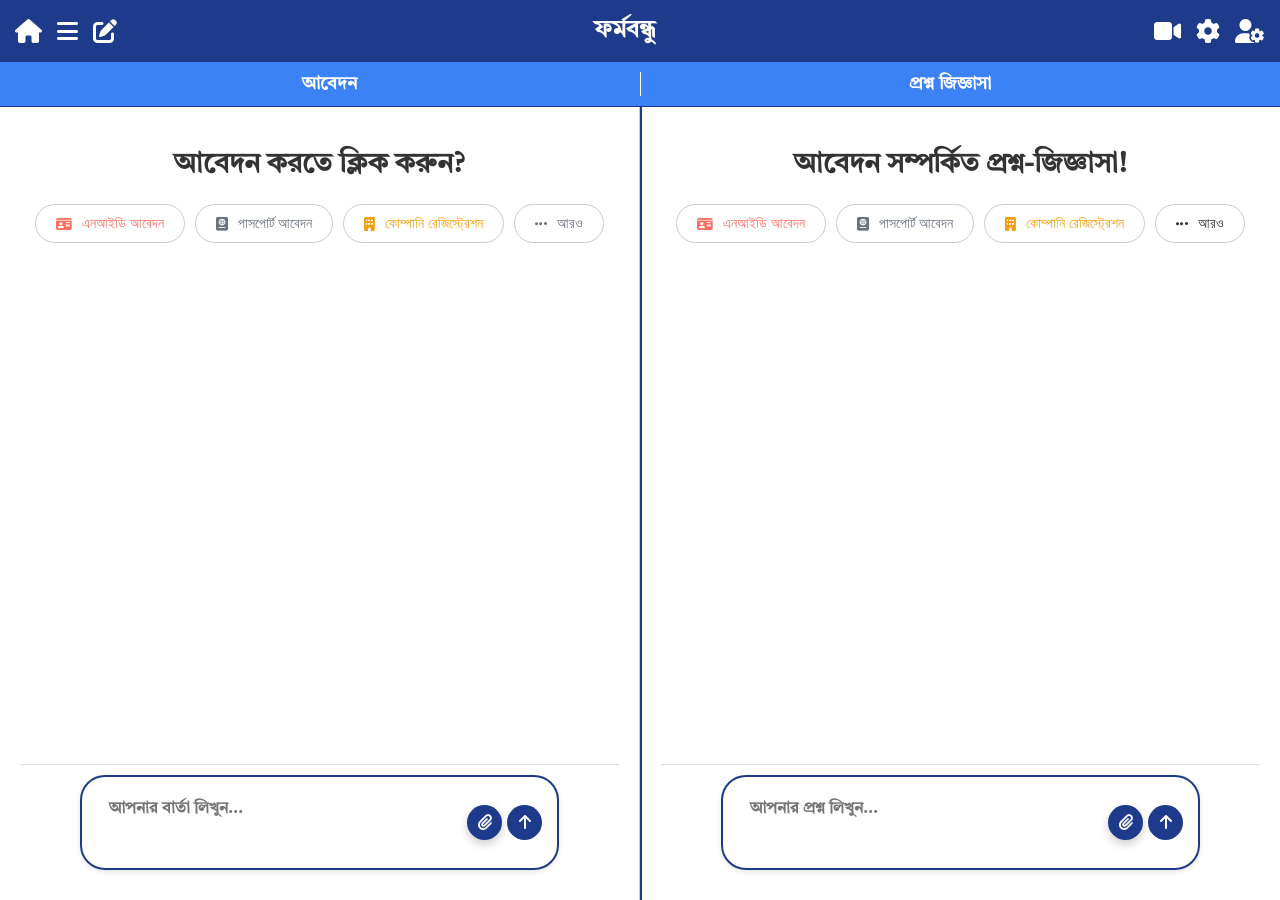
==== chat.html @ 92fe242a "Rename index.html to chat.html" ====
<!DOCTYPE html>
<html lang="en">
<head>
    <meta charset="UTF-8">
    <meta name="viewport" content="width=device-width, initial-scale=1.0">
    <title>ফর্মবন্ধু চ্যাটবট</title>
    <link rel="stylesheet" href="https://cdnjs.cloudflare.com/ajax/libs/font-awesome/6.5.0/css/all.min.css">
    <link href="https://fonts.googleapis.com/css2?family=Tiro+Bangla:wght@700&display=swap" rel="stylesheet">
    <link rel="stylesheet" href="style.css">
    <link rel="stylesheet" href="drag-drop.css">
    <script src="https://code.jquery.com/jquery-3.6.0.min.js"></script>
    <script src="https://www.gstatic.com/firebasejs/8.10.1/firebase-app.js"></script>
    <script src="https://www.gstatic.com/firebasejs/8.10.1/firebase-firestore.js"></script>
    <script src="https://www.gstatic.com/firebasejs/8.10.1/firebase-auth.js"></script>
    <script src="https://cdnjs.cloudflare.com/ajax/libs/pdfmake/0.2.10/pdfmake.min.js"></script>
    <script src="https://cdnjs.cloudflare.com/ajax/libs/pdfmake/0.2.10/vfs_fonts.min.js"></script>
</head>
<body>
    <div class="chat-container">
        <div class="header">
            <div class="header-icons">
                <i class="fas fa-home home-icon" title="Home" onclick="window.location.href='index.html'"></i>
                <i class="fas fa-bars history-icon" id="historyIcon" title="Chat History"></i>
                <i class="fas fa-pen-to-square new-chat-icon" id="newChatIcon" title="New Chat"></i>
            </div>
            <div class="header-brand">
                <span class="brand-logo">ফর্মবন্ধু</span>
                <span class="dynamic-text"></span>
            </div>
            <div class="header-right-icons">
                <i class="fas fa-video video-icon" id="videoIcon" title="টিউটোরিয়াল ভিডিও"></i>
                <i class="fas fa-cog settings-icon" id="settingsIcon" title="সেটিংস" onclick="window.location.href='settings.html'"></i>
                <i class="fas fa-user-cog account-icon" title="অ্যাকাউন্ট সেটিংস" onclick="window.location.href='account.html'"></i>
            </div>
        </div>
        <div class="sub-header">
            <div class="sub-header-left">আবেদন</div>
            <div class="sub-divider" id="subDivider"></div>
            <div class="sub-header-right">প্রশ্ন জিজ্ঞাসা</div>
        </div>
        <div class="split-chat">
            <div class="chat-column left-column">
                <div class="welcome-message" id="welcomeMessage">
                    <h2>আবেদন করতে ক্লিক করুন?</h2>
                    <div class="welcome-buttons">
                        <button class="welcome-btn" data-genre="এনআইডি আবেদন"><i class="fas fa-id-card"></i> এনআইডি আবেদন</button>
                        <button class="welcome-btn" data-genre="পাসপোর্ট আবেদন"><i class="fas fa-passport"></i> পাসপোর্ট আবেদন</button>
                        <button class="welcome-btn" data-genre="কোম্পানি রেজিস্ট্রেশন"><i class="fas fa-building"></i> কোম্পানি রেজিস্ট্রেশন</button>
                        <button id="moreOptionsBtn"><i class="fas fa-ellipsis-h"></i> আরও </button>
                    </div>
                </div>
                <div class="messages chat-messages" id="messages"></div>
                <div class="input-area">
                    <div class="input-wrapper">
                        <div id="previewContainer" style="display: none; margin: 10px 0; text-align: center;">
                            <img id="previewImage" src="" alt="Preview" style="max-width: 100%; max-height: 150px; object-fit: contain; cursor: pointer;">
                        </div>
                        <textarea id="userInput" placeholder="আপনার বার্তা লিখুন..."></textarea>
                        <input type="file" id="fileInput" style="display: none;" accept="image/png, image/jpeg, image/jpg">
                        <div class="button-container">
                            <button id="uploadBtn" title="Upload Image"><i class="fas fa-paperclip"></i></button>
                            <button id="sendBtn" title="Send Message"><i class="fas fa-arrow-up"></i></button>
                        </div>
                    </div>
                </div>
            </div>
            <div class="divider" id="mainDivider"></div>
            <div class="chat-column right-column">
                <div class="welcome-message" id="welcomeMessage-right">
                    <h2>আবেদন সম্পর্কিত প্রশ্ন-জিজ্ঞাসা!</h2>
                    <div class="welcome-buttons">
                        <button class="welcome-btn" data-genre="এনআইডি আবেদন"><i class="fas fa-id-card"></i> এনআইডি আবেদন</button>
                        <button class="welcome-btn" data-genre="পাসপোর্ট আবেদন"><i class="fas fa-passport"></i> পাসপোর্ট আবেদন</button>
                        <button class="welcome-btn" data-genre="কোম্পানি রেজিস্ট্রেশন"><i class="fas fa-building"></i> কোম্পানি রেজিস্ট্রেশন</button>
                        <button id="moreOptionsBtn-right"><i class="fas fa-ellipsis-h"></i> আরও </button>
                    </div>
                </div>
                <div class="messages chat-messages" id="messages-right"></div>
                <div class="input-area">
                    <div class="input-wrapper">
                        <div id="previewContainer-right" style="display: none; margin: 10px 0; text-align: center;">
                            <img id="previewImage-right" src="" alt="Preview" style="max-width: 100%; max-height: 150px; object-fit: contain; cursor: pointer;">
                        </div>
                        <textarea id="userInput-right" placeholder="আপনার প্রশ্ন লিখুন..."></textarea>
                        <input type="file" id="fileInput-right" style="display: none;" accept="image/png, image/jpeg, image/jpg">
                        <div class="button-container">
                            <button id="uploadBtn-right" title="Upload Image"><i class="fas fa-paperclip"></i></button>
                            <button id="sendBtn-right" title="Send Message"><i class="fas fa-arrow-up"></i></button>
                        </div>
                    </div>
                </div>
            </div>
        </div>
        <div class="sidebar" id="sidebar">
            <div class="sidebar-header">
                <i class="fas fa-history sidebar-icon"></i>
                <i class="fas fa-times close-sidebar" id="closeSidebar"></i>
            </div>
            <input type="text" class="search-input" id="searchInput" placeholder="চ্যাট অনুসন্ধান করুন...">
            <div class="history-list" id="historyList"></div>
        </div>
        <div class="modal" id="deleteModal">
            <div class="modal-content">
                <p>আপনি কি এই চ্যাটটি মুছতে চান?</p>
                <div class="modal-buttons">
                    <button class="cancel" id="cancelDelete">বাতিল</button>
                    <button class="confirm" id="confirmDelete">মুছুন</button>
                </div>
            </div>
        </div>
        <div class="rename-modal" id="renameModal">
            <div class="rename-modal-content">
                <h3>চ্যাটের নাম পরিবর্তন করুন</h3>
                <input type="text" id="renameInput" placeholder="নতুন নাম লিখুন...">
                <div class="rename-modal-buttons">
                    <button class="cancel" id="cancelRename">বাতিল</button>
                    <button class="save" id="saveRename">সংরক্ষণ</button>
                </div>
            </div>
        </div>
        <div class="genres-modal" id="genresModal">
            <div class="genres-modal-content">
                <h3><i class="fas fa-list-check"></i> সকল সেবা</h3>
                <div class="genres-list" id="genresList"></div>
                <div class="genres-modal-buttons">
                    <button class="cancel" id="closeGenresModal">বন্ধ করুন</button>
                </div>
            </div>
        </div>
        <div id="genres2Modal" class="modal">
            <div class="modal-content slide-in">
                <span id="closeGenres2Modal" class="close">&times;</span>
                <h2><i class="fas fa-list-check"></i> জনরা 2</h2>
                <div id="genres2List"></div>
                <div class="genres-modal-buttons">
                    <button class="cancel" id="closeGenres2ModalBtn">বন্ধ করুন</button>
                </div>
            </div>
        </div>
        <div class="image-review-modal" id="imageReviewModal">
            <div class="image-review-content">
                <img class="review-image" id="reviewImage" src="" alt="Review Image" style="max-width: 100%; max-height: 80vh; object-fit: contain;">
                <button class="delete-image-btn" id="deleteImageBtn"><i class="fas fa-trash"></i></button>
            </div>
        </div>
        <div class="edit-modal" id="editModal">
            <div class="edit-modal-content">
                <div class="edit-canvas-container">
                    <canvas id="editCanvas"></canvas>
                </div>
                <div class="edit-controls">
                    <div>
                        <label for="cropX">Crop X:</label>
                        <input type="range" id="cropX" min="0" max="1000" value="0">
                    </div>
                    <div>
                        <label for="cropY">Crop Y:</label>
                        <input type="range" id="cropY" min="0" max="1000" value="0">
                    </div>
                    <div>
                        <label for="cropWidth">Crop Width:</label>
                        <input type="range" id="cropWidth" min="10" max="1000" value="100">
                    </div>
                    <div>
                        <label for="cropHeight">Crop Height:</label>
                        <input type="range" id="cropHeight" min="10" max="1000" value="100">
                    </div>
                    <div>
                        <label for="brightness">Brightness:</label>
                        <input type="range" id="brightness" min="0" max="200" value="100">
                    </div>
                    <div>
                        <label for="contrast">Contrast:</label>
                        <input type="range" id="contrast" min="0" max="200" value="100">
                    </div>
                    <div>
                        <label for="bgColor">Background Color:</label>
                        <select id="bgColor">
                            <option value="#ffffff">White</option>
                            <option value="#000000">Black</option>
                            <option value="#808080">Gray</option>
                        </select>
                    </div>
                    <div class="edit-buttons">
                        <button class="cancel" id="cancelEdit">বাতিল</button>
                        <button class="apply" id="editApplyBtn">পরিবর্তন প্রয়োগ করুন</button>
                    </div>
                </div>
            </div>
        </div>
        <div class="video-modal" id="videoModal">
            <div class="video-modal-content">
                <video controls>
                    <source src="videos/মাত্র ১ দিনে নতুন ভোটার হওয়া যাবে _ How to Apply for New NID Card 2025.mp4" type="video/mp4">
                    Your browser does not support the video tag.
                </video>
                <div class="video-modal-buttons">
                    <button class="close-video" id="closeVideoModal">বন্ধ করুন</button>
                </div>
            </div>
        </div>
    </div>
    <script src="src/main.js" type="module"></script>
</body>
</html>
---- style.css ----
* {
    margin: 0;
    padding: 0;
    box-sizing: border-box;
}
body {
    font-family: 'Tiro Bangla', 'Segoe UI', sans-serif;
    background: #E5E7EB;
    color: #333;
    display: flex;
    justify-content: center;
    align-items: center;
    height: 100vh;
    margin: 0;
    overflow: hidden;
}
.chat-container {
    width: 100vw;
    height: 100vh;
    background: #fff;
    display: flex;
    flex-direction: column;
    overflow: hidden;
    box-shadow: 0 4px 10px rgba(0, 0, 0, 0.2);
    transition: margin-left 0.3s ease, width 0.3s ease;
    position: relative;
    z-index: 1;
}
.chat-container:not(.sidebar-open) {
    margin-left: 0;
    width: 100vw;
}
.chat-container.sidebar-open {
    margin-left: 300px;
    width: calc(100vw - 300px);
}
.header {
    background: #1E3A8A;
    color: #fff;
    padding: 15px;
    font-size: 24px;
    font-weight: 700;
    position: relative;
    display: flex;
    justify-content: center;
    align-items: center;
}
.header-brand {
    display: flex;
    align-items: center;
    gap: 10px;
    transition: gap 0.3s ease;
}
.header-brand.active .brand-logo {
    transform: translateX(-10px);
}
.brand-logo {
    font-size: 24px;
    font-weight: 700;
    transition: transform 0.3s ease;
}
.dynamic-text {
    font-size: 16px;
    opacity: 0;
    background: #FFFFFF;
    color: #1E3A8A;
    border: none;
    border-radius: 12px;
    padding: 5px 10px;
    transition: opacity 0.3s ease, transform 0.3s ease;
    max-width: 150px;
    white-space: nowrap;
    overflow: hidden;
    text-overflow: ellipsis;
}
.dynamic-text.active {
    opacity: 1;
    transform: translateY(0);
    animation: floatIn 0.5s ease-out;
}
@keyframes floatIn {
    from { opacity: 0; transform: translateY(10px); }
    to { opacity: 1; transform: translateY(0); }
}
.header-icons {
    position: absolute;
    left: 15px;
    top: 50%;
    transform: translateY(-50%);
    display: flex;
    gap: 15px;
}
.header-right-icons {
    position: absolute;
    right: 15px;
    top: 50%;
    transform: translateY(-50%);
    display: flex;
    gap: 15px;
}
.history-icon, .new-chat-icon, .home-icon, .settings-icon, .account-icon {
    font-size: 24px;
    color: #fff;
    cursor: pointer;
    transition: color 0.3s ease, transform 0.2s ease;
}
.history-icon:hover, .new-chat-icon:hover, .home-icon:hover, .settings-icon:hover, .account-icon:hover {
    color: #3B82F6;
    transform: scale(1.1);
}
.sidebar {
    position: fixed;
    top: 0;
    left: -300px;
    width: 300px;
    height: 100%;
    background: linear-gradient(135deg, #1E3A8A, #3B82F6);
    color: #fff;
    padding: 20px;
    transition: left 0.3s ease, opacity 0.3s ease;
    opacity: 0;
    z-index: 10;
    display: flex;
    flex-direction: column;
    gap: 15px;
    box-shadow: 2px 0 5px rgba(0, 0, 0, 0.3);
    overflow: hidden;
}
.sidebar.open {
    left: 0;
    opacity: 1;
}
.sidebar-header {
    display: flex;
    justify-content: space-between;
    align-items: center;
    padding-bottom: 10px;
    border-bottom: 1px solid rgba(255, 255, 255, 0.2);
}
.sidebar-icon {
    font-size: 24px;
    cursor: pointer;
}
.close-sidebar {
    font-size: 24px;
    cursor: pointer;
    color: #fff;
    transition: color 0.3s ease, transform 0.2s ease;
}
.close-sidebar:hover {
    color: #3B82F6;
    transform: scale(1.1);
}
.search-input {
    width: 100%;
    padding: 10px;
    font-size: 16px;
    border: none;
    border-radius: 20px;
    outline: none;
    background: rgba(255, 255, 255, 0.1);
    color: #fff;
    transition: background 0.3s ease;
}
.search-input::placeholder {
    color: rgba(255, 255, 255, 0.6);
}
.search-input:focus {
    background: rgba(255, 255, 255, 0.2);
}
.history-list {
    flex-grow: 1;
    overflow-y: auto;
    overflow-x: hidden;
    display: flex;
    flex-direction: column;
    gap: 10px;
    padding: 10px 10px 0 0;
    scrollbar-width: thin;
    scrollbar-color: rgba(255, 255, 255, 0.3) rgba(255, 255, 255, 0.1);
}
.history-list::-webkit-scrollbar {
    width: 8px;
}
.history-list::-webkit-scrollbar-track {
    background: rgba(255, 255, 255, 0.1);
}
.history-list::-webkit-scrollbar-thumb {
    background: rgba(255, 255, 255, 0.3);
    border-radius: 10px;
}
.history-list::-webkit-scrollbar-thumb:hover {
    background: rgba(255, 255, 255, 0.5);
}
.history-item {
    background: rgba(255, 255, 255, 0.1);
    padding: 15px;
    border-radius: 10px;
    cursor: pointer;
    transition: background 0.3s ease, transform 0.2s ease;
    position: relative;
    display: flex;
    justify-content: space-between;
    align-items: center;
}
.history-item:hover {
    background: rgba(255, 255, 255, 0.2);
    transform: translateX(5px);
}
.history-item-content {
    flex-grow: 1;
    overflow: hidden;
}
.history-item p {
    font-size: 16px;
    color: #fff;
    margin: 0;
    white-space: nowrap;
    overflow: hidden;
    text-overflow: ellipsis;
}
.history-item .timestamp {
    font-size: 12px;
    color: rgba(255, 255, 255, 0.6);
    margin-top: 5px;
}
.history-item .options {
    opacity: 0;
    position: absolute;
    right: 15px;
    transition: opacity 0.3s ease;
}
.history-item:hover .options {
    opacity: 1;
}
.options i {
    font-size: 18px;
    cursor: pointer;
    margin-left: 10px;
    transition: color 0.3s ease, transform 0.2s ease;
}
.options i:hover {
    color: #3B82F6;
    transform: scale(1.2);
}
.dropdown {
    display: none;
    position: absolute;
    right: 10px;
    top: 40px;
    background: #1E3A8A;
    border-radius: 5px;
    box-shadow: 0 2px 5px rgba(0, 0, 0, 0.2);
    z-index: 20;
}
.dropdown.active {
    display: block;
}
.dropdown-item {
    padding: 8px 15px;
    color: #fff;
    font-size: 14px;
    cursor: pointer;
    transition: background 0.3s ease;
}
.dropdown-item:hover {
    background: #3B82F6;
}

/* নতুন সাব-হেডার */
.sub-header {
    background: #3B82F6;
    color: #fff;
    padding: 10px 20px;
    display: flex;
    justify-content: space-between;
    align-items: center;
    font-size: 18px;
    font-weight: 700;
    border-bottom: 1px solid #1E3A8A;
}
.sub-header-left, .sub-header-right {
    flex: 1;
    text-align: center;
}
.sub-header-left {
    border-right: 1px solid #fff;
}

/* স্প্লিট চ্যাট এরিয়া */
.split-chat {
    flex-grow: 1;
    display: flex;
    height: 100%;
    overflow: hidden;
    position: relative;
}
.chat-column {
    flex: 1;
    display: flex;
    flex-direction: column;
    padding: 20px;
    overflow-y: auto;
    background: #fff;
    position: relative;
}
.left-column {
    border-right: 1px solid #ccc;
}
.right-column {
    border-left: 1px solid #ccc;
}

/* Professional Resizable Main Divider (Smooth Animation) */
.divider {
    width: 2px; /* টানা সহজ */
    background: #1E3A8A;
    height: 100%;
    position: absolute;
    left: 50%; /* Initial center */
    top: 0;
    z-index: 10;
    cursor: col-resize;
    transition: background 0.3s ease, left 0.1s ease; /* Normal transition */
    user-select: none;
    will-change: left; /* Optimize for smooth movement */
}

.divider:hover {
    background: #3B82F6;
}

.divider.dragging {
    background: #3B82F6 !important;
    transition: none !important; /* No transition during drag for instant response */
    box-shadow: 0 0 10px rgba(59, 130, 246, 0.5); /* Visual feedback during drag */
}

/* Container and columns for smooth resize */
.split-chat {
    position: relative;
    display: flex;
    flex-direction: row;
    width: 100%;
    height: calc(100% - 60px);
    overflow: hidden;
}

.left-column, .right-column {
    flex: 1;
    min-width: 200px;
    max-width: 80%;
    transition: flex 0.3s cubic-bezier(0.25, 0.46, 0.45, 0.94); /* Easing for natural feel */
    will-change: flex; /* Optimize for smooth flex changes */
    position: relative;
}

.left-column.dragging ~ .divider,
.right-column.dragging ~ .divider {
    /* No extra rules needed */
}

/* Resizable + Draggable Sub-Divider for Sub-Header */



.chat-column .welcome-message {
    position: relative;
    top: auto;
    left: auto;
    transform: none;
    text-align: center;
    padding: 20px 0;
}
.chat-column .messages {
    flex-grow: 1;
    overflow-y: auto;
    padding: 0 10px;
    scrollbar-width: thin;
    scrollbar-color: #888 #f1f1f1;
}
.chat-column .messages::-webkit-scrollbar {
    width: 8px;
}
.chat-column .messages::-webkit-scrollbar-track {
    background: #f1f1f1;
}
.chat-column .messages::-webkit-scrollbar-thumb {
    background: #888;
    border-radius: 10px;
}
.chat-column .messages::-webkit-scrollbar-thumb:hover {
    background: #555;
}
.chat-column .input-area {
    margin-top: auto;
    padding: 10px 0;
    border-top: 1px solid #ddd;
}
.welcome-message h2 {
    font-size: 28px;
    color: #333;
    margin-bottom: 20px;
}
.welcome-buttons {
    display: flex;
    flex-wrap: wrap;
    justify-content: center;
    gap: 10px;
}
.welcome-buttons button {
    padding: 10px 20px;
    border: 1px solid #ccc;
    border-radius: 20px;
    background: #fff;
    color: #333;
    font-size: 14px;
    display: flex;
    align-items: center;
    gap: 5px;
    cursor: pointer;
    transition: background 0.3s ease, transform 0.2s ease;
}
.welcome-buttons button:hover {
    background: #f0f0f0;
    transform: scale(1.05);
}
.welcome-buttons button i {
    margin-right: 5px;
}
.welcome-buttons button:nth-child(1) {
    color: #FF6F61;
}
.welcome-buttons button:nth-child(2) {
    color: #6B7280;
}
.welcome-buttons button:nth-child(3) {
    color: #F59E0B;
}
.welcome-buttons button#moreOptionsBtn {
    color: #6B7280;
}
.typing-indicator {
    display: flex;
    align-items: center;
    gap: 5px;
    padding: 10px;
    background: #f3f4f6;
    border-radius: 15px;
    width: fit-content;
    margin: 10px;
    animation: fadeIn 0.3s ease-out;
}
.typing-dot {
    width: 8px;
    height: 8px;
    background: #1E3A8A;
    border-radius: 50%;
    animation: bounce 1.2s infinite;
}
.typing-dot:nth-child(2) {
    animation-delay: 0.2s;
}
.typing-dot:nth-child(3) {
    animation-delay: 0.4s;
}
@keyframes bounce {
    0%, 100% { transform: translateY(0); }
    50% { transform: translateY(-5px); }
}
.loading {
    align-self: flex-start;
    margin: 5px 0 10px 10px;
    padding: 8px 12px;
    font-size: 14px;
    color: #1E3A8A;
    border-radius: 10px;
    position: relative;
    display: flex;
    align-items: center;
    gap: 5px;
}
.dot {
    width: 8px;
    height: 8px;
    background: #1E3A8A;
    border-radius: 50%;
    animation: glow 1.5s infinite ease-in-out;
}
.dot:nth-child(2) {
    animation-delay: 0.3s;
}
.dot:nth-child(3) {
    animation-delay: 0.6s;
}
@keyframes glow {
    0%, 100% { opacity: 0.3; transform: scale(0.8); }
    50% { opacity: 1; transform: scale(1.2); box-shadow: 0 0 8px rgba(30, 58, 138, 0.6); }
}
/* Messages for both left (#messages) and right (#messages-right) chats */
.user-message, .bot-message {
    padding: 15px 20px;
    border-radius: 12px;
    max-width: 60%; /* Keeping max-width to prevent overflow */
    word-wrap: break-word;
    box-shadow: 0 2px 5px rgba(0, 0, 0, 0.1);
    font-size: 18px;
    margin: 15px 10px; /* Increased margin for better spacing */
    font-family: 'Tiro Bangla', serif;
    font-weight: 700;
    transition: all 0.3s ease;
}

.user-message {
    background: #f7f7f7;
    color: #000000;
    text-align: right;
    margin-left: auto;
    margin-right: 50px; /* Added to push user message to the far right */
}

.bot-message {
    background: #ffffff;
    color: #111827;
    text-align: left;
    margin-right: auto;
    margin-left: 15px; /* Added to push bot message to the far left */
    animation: fadeIn 0.3s ease-out;
    text-shadow: none;
    box-shadow: none;
    border: none;
}

/* Ensure messages in right chat (#messages-right) follow the same styling */
#messages-right .user-message,
#messages-right .bot-message {
    padding: 15px 20px;  /* ফিক্স: 150px থেকে 15px করা */
    border-radius: 12px;
    max-width: 60%;
    word-wrap: break-word;
    font-size: 18px;
    margin: 15px 10px; /* Increased margin for better spacing */
    font-family: 'Tiro Bangla', serif;
    font-weight: 700;
    transition: all 0.3s ease;
}

#messages-right .user-message {
    background: #f7f7f7;
    color: #000000;
    text-align: right;
    margin-left: auto;
    margin-right: 50px; /* Push to far right */
}

#messages-right .bot-message {
    background: #fff;
    color: #111827;
    text-align: left;
    margin-right: auto;
    margin-left: 15px; /* Push to far left */
    animation: fadeIn 0.3s ease-out;
    text-shadow: none;
    box-shadow: none;
    border: none;
}

@keyframes fadeIn {
    from { opacity: 0; }
    to { opacity: 1; }
}
@keyframes slideIn {
    from { transform: translateX(20px); opacity: 0; }
    to { transform: translateX(0); opacity: 1; }
}
.slide-out {
    animation: slideOut 0.3s ease-in;
}
@keyframes slideOut {
    from { transform: translateX(0); opacity: 1; }
    to { transform: translateX(20px); opacity: 0; }
}
.review-card {
    background: #fff;
    border-radius: 0;
    padding: 20px;
    max-width: 60%;
    margin: 10px;
    box-shadow: none;
    animation: slideIn 0.3s ease-out;
}
.review-card h3 {
    font-size: 20px;
    color: #1E3A8A;
    margin-bottom: 15px;
    font-family: 'Tiro Bangla', serif;
    font-weight: 700;
}
.review-content {
    display: flex;
    flex-direction: column;
    gap: 10px;
}
.review-item {
    display: flex;
    flex-direction: column;
    gap: 5px;
    position: relative;
}
.review-item label {
    font-size: 16px;
    color: #333;
    font-weight: 700;
}
.review-item p {
    font-size: 16px;
    color: #555;
    margin: 0;
}
.review-item img {
    max-width: 100%;
    max-height: 300px;
    object-fit: cover;
    border-radius: 8px;
    border: 1px solid #ddd;
    margin-top: 5px;
}
.replace-image-icon {
    position: absolute;
    top: 10px;
    right: 10px;
    font-size: 18px;
    color: #3B82F6;
    cursor: pointer;
    transition: color 0.3s ease, transform 0.2s ease;
}
.replace-image-icon:hover {
    color: #2563EB;
    transform: scale(1.2);
}
.replace-image-input {
    display: none;
}
.review-buttons {
    display: flex;
    justify-content: center;
    margin-top: 15px;
    gap: 10px;
}
.edit-btn, .confirm-btn, .download-btn {
    padding: 10px 20px;
    border: none;
    border-radius: 25px;
    font-size: 14px;
    font-family: 'Tiro Bangla', serif;
    font-weight: 700;
    cursor: pointer;
    transition: all 0.3s ease;
    box-shadow: 0 4px 10px rgba(0, 0, 0, 0.15);
    position: relative;
    overflow: hidden;
}
.edit-btn {
    background: linear-gradient(135deg, #3B82F6, #1E40AF);
    color: #fff;
}
.edit-btn:hover {
    background: linear-gradient(135deg, #2563EB, #1E3A8A);
    transform: translateY(-2px);
    box-shadow: 0 6px 15px rgba(0, 0, 0, 0.2);
}
.edit-btn::before {
    content: '';
    position: absolute;
    top: 50%;
    left: 50%;
    width: 0;
    height: 0;
    background: rgba(255, 255, 255, 0.2);
    border-radius: 50%;
    transform: translate(-50%, -50%);
    transition: width 0.4s ease, height 0.4s ease;
}
.edit-btn:hover::before {
    width: 200px;
    height: 200px;
}
.confirm-btn {
    background: linear-gradient(135deg, #10B981, #047857);
    color: #fff;
}
.confirm-btn:hover {
    background: linear-gradient(135deg, #059669, #065F46);
    transform: translateY(-2px);
    box-shadow: 0 6px 15px rgba(0, 0, 0, 0.2);
}
.confirm-btn::before {
    content: '';
    position: absolute;
    top: 50%;
    left: 50%;
    width: 0;
    height: 0;
    background: rgba(255, 255, 255, 0.2);
    border-radius: 50%;
    transform: translate(-50%, -50%);
    transition: width 0.4s ease, height 0.4s ease;
}
.confirm-btn:hover::before {
    width: 200px;
    height: 200px;
}
.download-btn {
    background: linear-gradient(135deg, #F59E0B, #D97706);
    color: #fff;
}
.download-btn:hover {
    background: linear-gradient(135deg, #D97706, #B45309);
    transform: translateY(-2px);
    box-shadow: 0 6px 15px rgba(0, 0, 0, 0.2);
}
.download-btn::before {
    content: '';
    position: absolute;
    top: 50%;
    left: 50%;
    width: 0;
    height: 0;
    background: rgba(255, 255, 255, 0.2);
    border-radius: 50%;
    transform: translate(-50%, -50%);
    transition: width 0.4s ease, height 0.4s ease;
}
.download-btn:hover::before {
    width: 200px;
    height: 200px;
}
.edit-input {
    padding: 5px;
    border: 1px solid #ccc;
    border-radius: 5px;
    font-size: 14px;
    width: 70%;
    margin-left: 5px;
}
.image-preview {
    max-width: 200px;
    height: auto;
    border-radius: 10px;
    margin-top: 5px;
    box-shadow: 0 2px 5px rgba(0, 0, 0, 0.1);
    cursor: pointer;
}
/* ইনপুট এরিয়া (মেসেজ বক্স) স্টাইল */
.input-area {
    display: flex;
    flex-direction: column;
    align-items: center;
    padding: 15px;
    background: transparent;
    position: relative;
    z-index: 2;
    width: 100%;
    margin-top: auto;
    gap: 10px;
}

.input-wrapper {
    position: relative;
    display: flex;
    flex-direction: row;
    align-items: center;
    width: 80%;
    max-width: 800px;
    background: #fff;
    border: 2px solid #1E3A8A; /* স্পষ্ট বর্ডার যাতে মেসেজ বক্স সংজ্ঞায়িত হয় */
    border-radius: 25px;
    padding: 10px 15px;
    box-shadow: 0 2px 5px rgba(0, 0, 0, 0.1);
    gap: 10px;
    transition: height 0.3s ease;
}

#userInput, #userInput-right {
    flex-grow: 1;
    padding: 10px 12px;
    font-size: 16px;
    border: none;
    border-radius: 20px;
    outline: none;
    background: transparent;
    font-family: 'Tiro Bangla', serif;
    font-weight: 700;
    resize: none;
    overflow-y: auto;
    min-height: 60px;
    max-height: 120px;
    width: 100%;
    box-sizing: border-box;
    line-height: 1.6;
    transition: height 0.3s ease;
}

#userInput:focus, #userInput-right:focus {
    border: none;
    box-shadow: 0 0 0 2px rgba(59, 130, 246, 0.3);
    outline: none;
}

#sendBtn, #sendBtn-right, #uploadBtn, #uploadBtn-right {
    border: none;
    cursor: pointer;
    display: flex;
    justify-content: center;
    align-items: center;
    transition: background 0.3s ease, transform 0.2s ease;
}

#sendBtn {
    width: 35px;
    height: 35px;
    border-radius: 50%;
    background: #1E3A8A;
    color: #fff;
    font-size: 16px;
}

#sendBtn-right {
    width: 35px;
    height: 35px;
    border-radius: 50%;
    background: #1E3A8A !important; /* নীল ব্যাকগ্রাউন্ড নিশ্চিত করা */
    color: #fff !important;
    font-size: 16px;
}

#sendBtn:hover {
    background: #3B82F6;
    transform: scale(1.1);
}

#sendBtn-right:hover {
    background: #3B82F6 !important; /* হোভারে নীল কালার এবং স্কেল */
    transform: scale(1.1) !important;
}

#uploadBtn, #uploadBtn-right {
    width: 35px;
    height: 35px;
    border-radius: 50%;
    background: #1E3A8A;
    color: #fff;
    font-size: 16px;
    box-shadow: 0 4px 10px rgba(0, 0, 0, 0.2);
    margin-left: 10px;
}

#uploadBtn i, #uploadBtn-right i {
    font-size: 16px;
}

#uploadBtn:hover, #uploadBtn-right:hover {
    background: #3B82F6;
    transform: scale(1.1);
    box-shadow: 0 6px 15px rgba(0, 0, 0, 0.3);
}

.button-container {
    display: flex;
    gap: 5px;
    justify-content: flex-end;
}

.preview-container {
    display: none;
    max-width: 60px;
    margin-right: 10px;
}

/* প্রিভিউ কনটেইনার স্টাইল (ইমেজ প্রিভিউ দেখানোর জন্য) */
#previewContainer, #previewContainer-right {
    margin: 10px 0;
    padding: 10px;
    background: #f3f4f6;
    border-radius: 10px;
    border: 1px solid #ddd;
    text-align: center;
    max-height: 200px;
    overflow: hidden;
}

#previewImage, #previewImage-right {
    max-height: 180px;
    object-fit: contain;
}

/* চ্যাটে ইমেজ স্টাইল (চ্যাট মেসেজে ইমেজ রেন্ডারের জন্য) */
.chat-messages img {
    max-width: 100%;
    height: auto;
    border-radius: 8px;
    margin: 5px 0;
    box-shadow: 0 2px 4px rgba(0, 0, 0, 0.1);
    display: block;
}


.preview-image {
    width: 100%;
    height: auto;
    border-radius: 8px;
}

/* রেসপনসিভ ডিজাইন */
@media (max-width: 768px) {
    .input-area {
        padding: 10px;
    }
    .input-wrapper {
        width: 90%;
        padding: 8px 12px;
    }
    #userInput, #userInput-right {
        font-size: 14px;
        min-height: 50px;
        max-height: 100px;
    }
    #sendBtn, #sendBtn-right, #uploadBtn, #uploadBtn-right {
        width: 30px;
        height: 30px;
        font-size: 14px;
    }
    #uploadBtn i, #uploadBtn-right i {
        font-size: 14px;
    }
    #sendBtn-right {
        background: #1E3A8A !important; /* মোবাইলেও নীল কালার নিশ্চিত */
    }
    #sendBtn-right:hover {
        background: #3B82F6 !important;
        transform: scale(1.1) !important;
    }
    .preview-container, #previewContainer, #previewContainer-right {
        max-width: 50px;
    }
}

@media (max-width: 480px) {
    .input-area {
        padding: 8px;
    }
    .input-wrapper {
        width: 95%;
        padding: 6px 10px;
    }
    #userInput, #userInput-right {
        font-size: 12px;
        min-height: 40px;
        max-height: 80px;
    }
    #sendBtn, #sendBtn-right, #uploadBtn, #uploadBtn-right {
        width: 25px;
        height: 25px;
        font-size: 12px;
    }
    #uploadBtn i, #uploadBtn-right i {
        font-size: 12px;
    }
    #sendBtn-right {
        background: #1E3A8A !important; /* মোবাইলেও নীল কালার নিশ্চিত */
    }
    #sendBtn-right:hover {
        background: #3B82F6 !important;
        transform: scale(1.1) !important;
    }
    .preview-container, #previewContainer, #previewContainer-right {
        max-width: 40px;
    }
}
 
.preview-image {
    width: 40px;
    height: 40px;
    object-fit: cover;
    border-radius: 8px;
    cursor: pointer;
    box-shadow: 0 2px 5px rgba(0, 0, 0, 0.1);
}
.edit-btn {
    padding: 5px 10px;
    border: none;
    border-radius: 5px;
    background: #3B82F6;
    color: #fff;
    font-size: 12px;
    cursor: pointer;
    transition: background 0.3s ease;
}
.edit-btn:hover {
    background: #2563EB;
}
/* ইমেজ রিভিউ মোডাল স্টাইল (রিভিউ মোডালে ইমেজ দেখানোর জন্য) */
.image-review-modal {
    display: none;
    position: fixed;
    z-index: 1000;
    left: 0;
    top: 0;
    width: 100%;
    height: 100%;
    background: rgba(0, 0, 0, 0.5);
    justify-content: center;
    align-items: center;
}
.image-review-content {
    background: #fff;
    padding: 20px;
    border-radius: 10px;
    box-shadow: 0 4px 8px rgba(0, 0, 0, 0.2);
    text-align: center;
    position: relative;
    max-width: 80%;
    max-height: 80vh;
    overflow: auto;
}
#reviewImage {
    max-width: 100%;
    max-height: 60vh;
    object-fit: contain;
}

.delete-image-btn {
    position: absolute;
    top: 10px;
    right: 10px;
    background: #ff0000;
    color: #fff;
    border: none;
    border-radius: 50%;
    padding: 5px;
    cursor: pointer;
    font-size: 16px;
}

.delete-image-btn:hover {
    background: #cc0000;
}

/* মোবাইল রেসপন্সিভ ফিক্স (ইমেজের জন্য) */
@media (max-width: 768px) {
    #previewContainer, #previewContainer-right {
        max-height: 150px;
    }

    #previewImage, #previewImage-right {
        max-height: 130px;
    }

    .chat-messages img {
        max-width: 90%;
        margin: 10px auto;
    }

    .image-review-content {
        max-width: 90%;
    }

    #reviewImage {
        max-height: 50vh;
    }
}

.edit-modal {
    display: none;
    position: fixed;
    top: 0;
    left: 0;
    width: 100%;
    height: 100%;
    background: rgba(0, 0, 0, 0.5);
    justify-content: center;
    align-items: center;
    z-index: 1000;
}
.edit-modal-content {
    background: rgba(255, 255, 255, 0.95);
    border-radius: 15px;
    padding: 20px;
    width: 90%;
    max-width: 800px;
    box-shadow: 0 8px 32px rgba(0, 0, 0, 0.3);
    display: flex;
    gap: 20px;
}
.edit-canvas-container {
    flex: 2;
    display: flex;
    justify-content: center;
    align-items: center;
}
#editCanvas {
    border: 1px solid #ccc;
    max-width: 100%;
    max-height: 400px;
}
.edit-controls {
    flex: 1;
    display: flex;
    flex-direction: column;
    gap: 15px;
}
.edit-controls label {
    font-size: 14px;
    color: #333;
    margin-bottom: 5px;
}
.edit-controls input[type="range"] {
    width: 100%;
}
.edit-controls select {
    padding: 5px;
    border-radius: 5px;
    border: 1px solid #ccc;
}
.edit-buttons {
    display: flex;
    justify-content: space-between;
    margin-top: 20px;
}
.edit-buttons button {
    padding: 10px 20px;
    border: none;
    border-radius: 25px;
    cursor: pointer;
    font-size: 14px;
    font-family: 'Tiro Bangla', serif;
    font-weight: 700;
    transition: all 0.3s ease;
    box-shadow: 0 4px 10px rgba(0, 0, 0, 0.15);
}
.edit-buttons .cancel {
    background: linear-gradient(135deg, #6B7280, #4B5563);
    color: #fff;
}
.edit-buttons .cancel:hover {
    background: linear-gradient(135deg, #4B5563, #374151);
    transform: translateY(-2px);
}
.edit-buttons .apply {
    background: linear-gradient(135deg, #3B82F6, #1E40AF);
    color: #fff;
}
.edit-buttons .apply:hover {
    background: linear-gradient(135deg, #2563EB, #1E3A8A);
    transform: translateY(-2px);
}
.modal {
    display: none;
    position: fixed;
    top: 0;
    left: 0;
    width: 100%;
    height: 100%;
    background: rgba(0, 0, 0, 0.5);
    justify-content: center;
    align-items: center;
    z-index: 1000;
}
.modal-content {
    background: rgba(255, 255, 255, 0.1);
    backdrop-filter: blur(10px);
    -webkit-backdrop-filter: blur(10px);
    border-radius: 15px;
    padding: 25px;
    width: 350px;
    box-shadow: 0 8px 32px rgba(0, 0, 0, 0.3);
    border: 1px solid rgba(255, 255, 255, 0.18);
    color: #fff;
    text-align: center;
    animation: slideIn 0.3s ease-out;
    font-family: 'Tiro Bangla', serif;
    font-weight: 700;
}
.modal-content p {
    font-size: 16px;
    margin-bottom: 20px;
    color: #fff;
}
.modal-buttons {
    display: flex;
    justify-content: space-between;
}
.modal-buttons button {
    padding: 10px 25px;
    border: none;
    border-radius: 10px;
    cursor: pointer;
    font-size: 14px;
    font-family: 'Tiro Bangla', serif;
    font-weight: 700;
    transition: transform 0.2s ease, background 0.3s ease;
}
.modal-buttons .cancel {
    background: #6B7280;
    color: #fff;
}
.modal-buttons .cancel:hover {
    background: #4B5563;
    transform: translateY(-2px);
}
.modal-buttons .confirm {
    background: #EF4444;
    color: #fff;
}
.modal-buttons .confirm:hover {
    background: #DC2626;
    transform: translateY(-2px);
}
.rename-modal {
    display: none;
    position: fixed;
    top: 0;
    left: 0;
    width: 100%;
    height: 100%;
    background: rgba(0, 0, 0, 0.5);
    justify-content: center;
    align-items: center;
    z-index: 1000;
}
.rename-modal-content {
    background: rgba(255, 255, 255, 0.1);
    backdrop-filter: blur(10px);
    -webkit-backdrop-filter: blur(10px);
    border-radius: 15px;
    padding: 25px;
    width: 350px;
    box-shadow: 0 8px 32px rgba(0, 0, 0, 0.3);
    border: 1px solid rgba(255, 255, 255, 0.18);
    color: #fff;
    text-align: center;
    animation: slideIn 0.3s ease-out;
}
.rename-modal-content h3 {
    font-size: 20px;
    margin-bottom: 15px;
    color: #3B82F6;
}
.rename-modal-content input {
    width: 100%;
    padding: 12px;
    margin-bottom: 20px;
    border: none;
    border-radius: 10px;
    background: rgba(255, 255, 255, 0.2);
    color: #fff;
    font-size: 16px;
    outline: none;
    transition: background 0.3s ease;
}
.rename-modal-content input:focus {
    background: rgba(255, 255, 255, 0.3);
}
.rename-modal-content input::placeholder {
    color: rgba(255, 255, 255, 0.7);
}
.rename-modal-buttons {
    display: flex;
    justify-content: space-between;
}
.rename-modal-buttons button {
    padding: 10px 25px;
    border: none;
    border-radius: 10px;
    cursor: pointer;
    font-size: 14px;
    font-family: 'Tiro Bangla', serif;
    font-weight: 700;
    transition: transform 0.2s ease, background 0.3s ease;
}
.rename-modal-buttons .cancel {
    background: #6B7280;
    color: #fff;
}
.rename-modal-buttons .cancel:hover {
    background: #4B5563;
    transform: translateY(-2px);
}
.rename-modal-buttons .save {
    background: #3B82F6;
    color: #fff;
}
.rename-modal-buttons .save:hover {
    background: #2563EB;
    transform: translateY(-2px);
}
.genres-modal {
    display: none;
    position: fixed;
    top: 50%;
    left: 50%;
    transform: translate(-50%, -50%);
    width: 100%;
    height: 100%;
    background: rgba(0, 0, 0, 0.5);
    justify-content: center;
    align-items: center;
    z-index: 1000;
}

.genres-modal-content {
    background: rgba(255, 255, 255, 0.95);
    border-radius: 15px;
    padding: 25px;
    width: 90%;
    max-width: 600px;
    box-shadow: 0 8px 32px rgba(0, 0, 0, 0.3);
    text-align: center;
    animation: slideInModal 0.3s ease-out;
    font-family: 'Tiro Bangla', serif;
    font-weight: 700;
}

.genres-modal-content h3 {
    font-size: 24px;
    color: #1E3A8A;
    margin-bottom: 20px;
    display: flex;
    align-items: center;
    justify-content: center;
    gap: 8px;
}

.genres-modal-content h3 i {
    font-size: 20px;
    color: #1E3A8A;
}

.genres-list {
    display: grid;
    grid-template-columns: repeat(auto-fill, minmax(160px, 1fr));
    gap: 15px;
    max-height: 400px;
    overflow-y: auto;
    padding: 10px;
    scrollbar-width: thin;
    scrollbar-color: #888 #f1f1f1;
}

.genres-list::-webkit-scrollbar {
    width: 8px;
}

.genres-list::-webkit-scrollbar-track {
    background: #f1f1f1;
}

.genres-list::-webkit-scrollbar-thumb {
    background: #888;
    border-radius: 10px;
}

.genres-list::-webkit-scrollbar-thumb:hover {
    background: #555;
}

.genre-item {
    padding: 12px;
    background: linear-gradient(135deg, #3B82F6, #1E40AF);
    color: #fff;
    border-radius: 10px;
    font-size: 14px;
    cursor: pointer;
    transition: background 0.3s ease, transform 0.2s ease;
    display: flex;
    align-items: center;
    gap: 8px;
    justify-content: flex-start;
}

.genre-item i {
    font-size: 18px;
    color: #fff;
}

.genre-item span {
    display: inline-block;
    text-align: left;
}

.genre-item:hover {
    background: linear-gradient(135deg, #2563EB, #1E3A8A);
    transform: translateY(-2px);
}

.genres-modal-buttons {
    margin-top: 20px;
}

.genres-modal-buttons button {
    padding: 10px 25px;
    border: none;
    border-radius: 10px;
    background: #6B7280;
    color: #fff;
    font-size: 14px;
    font-family: 'Tiro Bangla', serif;
    font-weight: 700;
    cursor: pointer;
    transition: transform 0.2s ease, background 0.3s ease;
}

.genres-modal-buttons button:hover {
    background: #4B5563;
    transform: translateY(-2px);
}

@media (max-width: 768px) {
    .genres-modal-content {
        width: 80%;
        max-width: 400px;
        padding: 20px;
    }
    .genres-modal-content h3 {
        font-size: 20px;
        margin-bottom: 15px;
        gap: 6px;
    }
    .genres-modal-content h3 i {
        font-size: 18px;
    }
    .genres-list {
        grid-template-columns: repeat(auto-fill, minmax(140px, 1fr));
        gap: 10px;
        max-height: 300px;
        padding: 8px;
    }
    .genre-item {
        padding: 10px;
        font-size: 12px;
        gap: 8px;
        justify-content: flex-start;
    }
    .genre-item i {
        font-size: 16px;
    }
    .genres-modal-buttons button {
        padding: 8px 20px;
        font-size: 12px;
    }
}

@media (max-width: 480px) {
    .genres-modal-content {
        width: 90%;
        max-width: 300px;
        padding: 15px;
    }
    .genres-modal-content h3 {
        font-size: 18px;
        margin-bottom: 12px;
        gap: 5px;
    }
    .genres-modal-content h3 i {
        font-size: 16px;
    }
    .genres-list {
        grid-template-columns: 1fr;
        gap: 8px;
        max-height: 250px;
        padding: 5px;
    }
    .genre-item {
        padding: 8px;
        font-size: 12px;
        gap: 6px;
        justify-content: flex-start;
    }
    .genre-item i {
        font-size: 14px;
    }
    .genres-modal-buttons button {
        padding: 6px 15px;
        font-size: 10px;
    }
}
@media (max-width: 768px) {
    .genres-modal-content {
        width: 80%;
        max-width: 400px;
        padding: 20px;
    }
    .genres-modal-content h3 {
        font-size: 20px;
        margin-bottom: 15px;
        gap: 6px;
    }
    .genres-modal-content h3 i {
        font-size: 18px;
    }
    .genres-list {
        grid-template-columns: repeat(auto-fill, minmax(140px, 1fr));
        gap: 10px;
        max-height: 300px;
        padding: 8px;
    }
    .genre-item {
        padding: 10px;
        font-size: 12px;
        gap: 8px;
        justify-content: flex-start;
    }
    .genre-item i {
        font-size: 16px;
    }
    .genres-modal-buttons button {
        padding: 8px 20px;
        font-size: 12px;
    }
}

@media (max-width: 480px) {
    .genres-modal-content {
        width: 90%;
        max-width: 300px;
        padding: 15px;
    }
    .genres-modal-content h3 {
        font-size: 18px;
        margin-bottom: 12px;
        gap: 5px;
    }
    .genres-modal-content h3 i {
        font-size: 16px;
    }
    .genres-list {
        grid-template-columns: 1fr;
        gap: 8px;
        max-height: 250px;
        padding: 5px;
    }
    .genre-item {
        padding: 8px;
        font-size: 12px;
        gap: 6px;
        justify-content: flex-start;
    }
    .genre-item i {
        font-size: 14px;
    }
    .genres-modal-buttons button {
        padding: 6px 15px;
        font-size: 10px;
    }
}
#genresModal.slide-in {
    animation: slideInModal 0.3s ease-out;
}
#genresModal.slide-out {
    animation: slideOutModal 0.3s ease-in;
}
@keyframes slideInModal {
    from { transform: translateY(50px); opacity: 0; }
    to { transform: translateY(0); opacity: 1; }
}
@keyframes slideOutModal {
    from { transform: translateY(0); opacity: 1; }
    to { transform: translateY(50px); opacity: 0; }
}
/* Video Modal Styles */
.video-icon {
       font-size: 24px;
       color: #fff;
       cursor: pointer;
       transition: color 0.3s ease, transform 0.2s ease;
   }
   .video-icon:hover {
       color: #3B82F6;
       transform: scale(1.1);
   }
   .video-modal {
       display: none;
       position: fixed;
       top: 0;
       left: 0;
       width: 100%;
       height: 100%;
       background: rgba(0, 0, 0, 0.5);
       justify-content: center;
       align-items: center;
       z-index: 1000;
   }
   .video-modal-content {
       background: rgba(255, 255, 255, 0.95);
       border-radius: 15px;
       padding: 25px;
       width: 90%;
       max-width: 800px;
       box-shadow: 0 8px 32px rgba(0, 0, 0, 0.3);
       text-align: center;
       animation: slideInModal 0.3s ease-out;
       font-family: 'Tiro Bangla', serif;
       font-weight: 700;
   }
   .video-modal-content video {
       width: 100%;
       border-radius: 10px;
       margin-bottom: 20px;
   }
   .video-modal-buttons {
       display: flex;
       justify-content: center;
   }
   .video-modal-buttons .close-video {
       padding: 10px 25px;
       border: none;
       border-radius: 10px;
       background: #6B7280;
       color: #fff;
       font-size: 14px;
       font-family: 'Tiro Bangla', serif;
       font-weight: 700;
       cursor: pointer;
       transition: transform 0.2s ease, background 0.3s ease;
   }
   .video-modal-buttons .close-video:hover {
       background: #4B5563;
       transform: translateY(-2px);
   }
   @keyframes slideInModal {
       from { transform: translateY(50px); opacity: 0; }
       to { transform: translateY(0); opacity: 1; }
   }
   @media (max-width: 768px) {
       .video-icon {
           font-size: 20px;
       }
       .video-modal-content {
           width: 80%;
           max-width: 600px;
           padding: 20px;
       }
       .video-modal-buttons .close-video {
           padding: 8px 20px;
           font-size: 12px;
       }
   }
   @media (max-width: 480px) {
       .video-icon {
           font-size: 18px;
       }
       .video-modal-content {
           width: 90%;
           max-width: 400px;
           padding: 15px;
       }
       .video-modal-buttons .close-video {
           padding: 6px 15px;
           font-size: 10px;
       }
   }
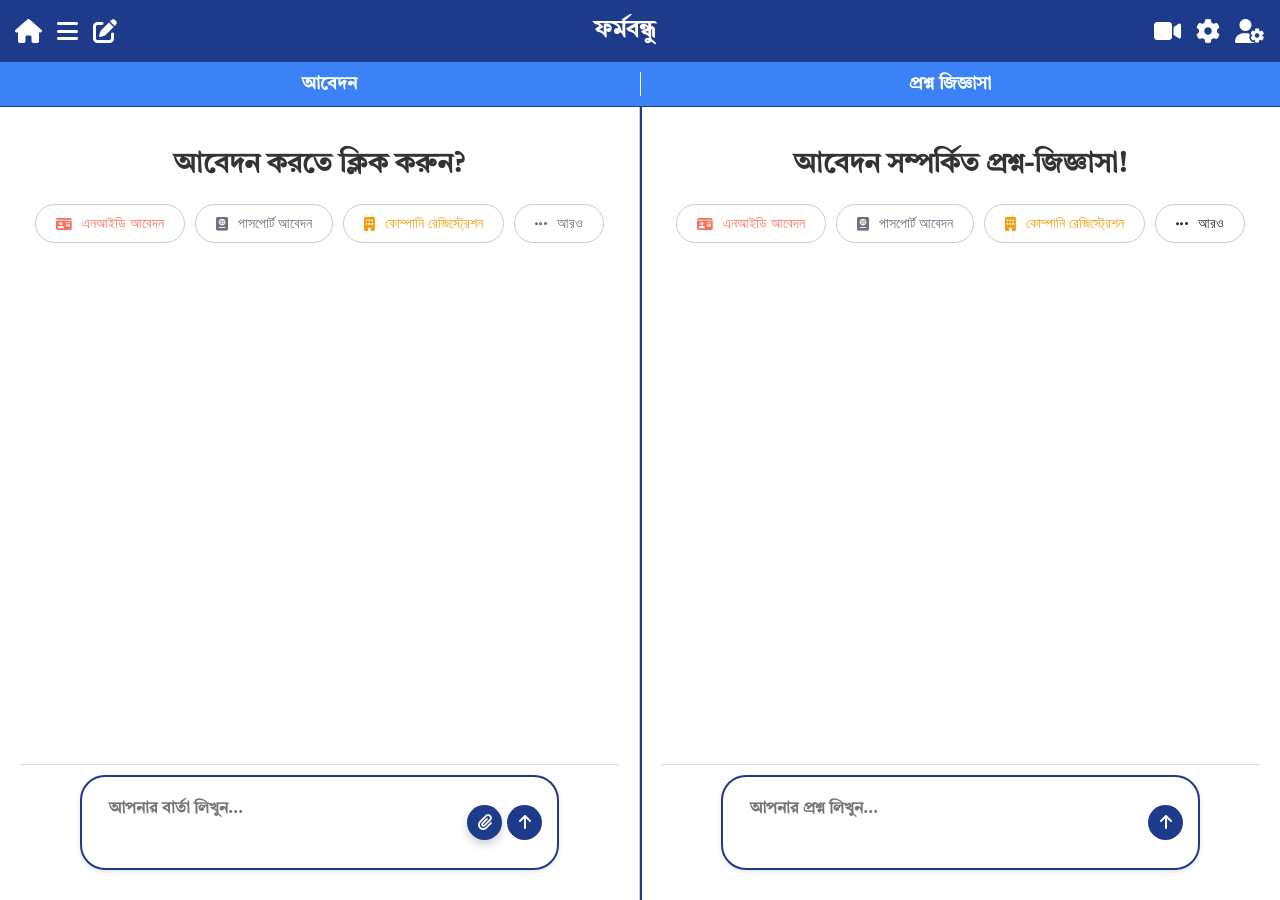
==== commit 8cb384d4: "Update chat.html" ====
--- a/chat.html
+++ b/chat.html
@@ -84,7 +84,7 @@
                         <textarea id="userInput-right" placeholder="আপনার প্রশ্ন লিখুন..."></textarea>
                         <input type="file" id="fileInput-right" style="display: none;" accept="image/png, image/jpeg, image/jpg">
                         <div class="button-container">
-                            <button id="uploadBtn-right" title="Upload Image"><i class="fas fa-paperclip"></i></button>
+                            
                             <button id="sendBtn-right" title="Send Message"><i class="fas fa-arrow-up"></i></button>
                         </div>
                     </div>
